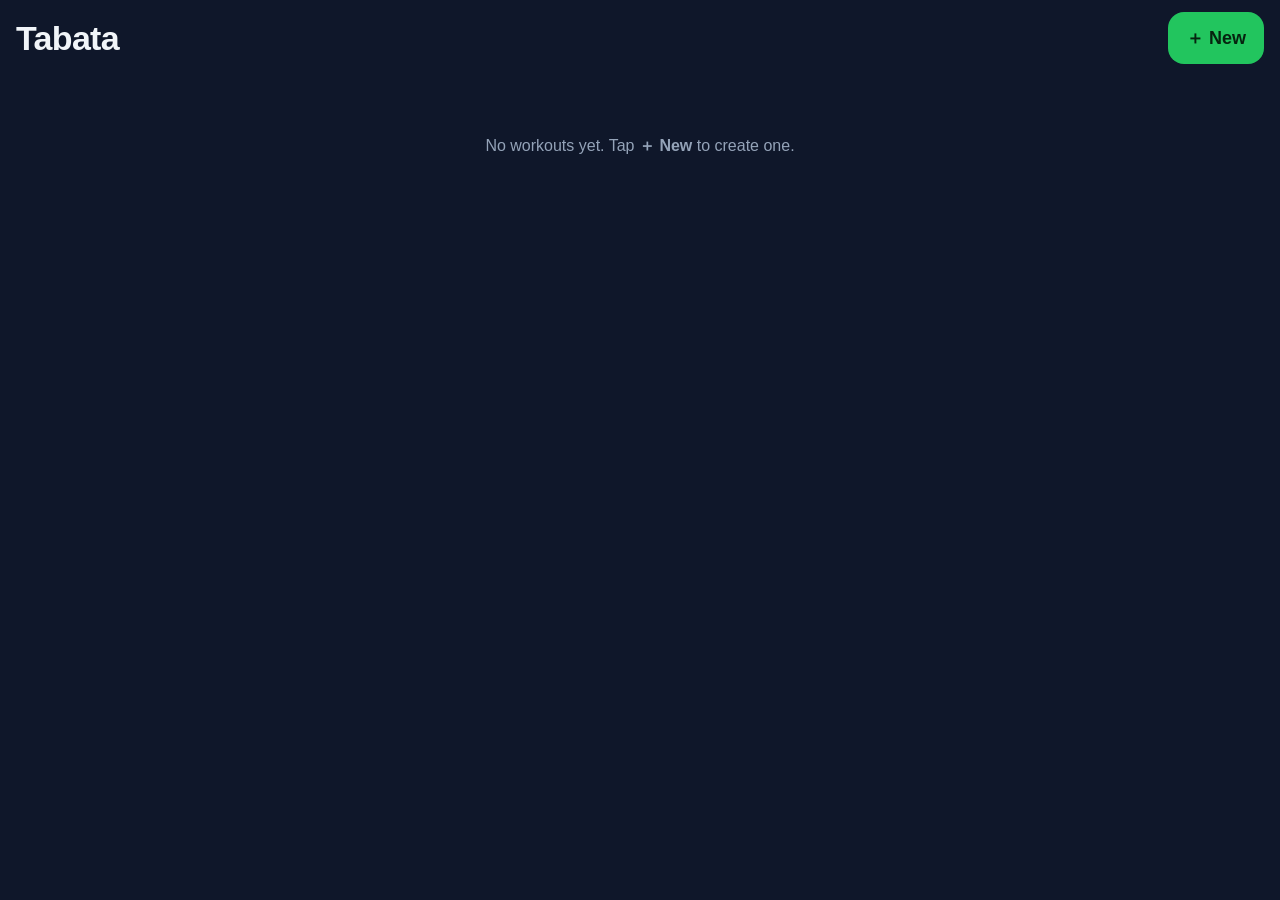
==== index.html @ 9a4bd782 "feat: simple Tabata interval timer PWA Vanilla HTML/CSS/JS PWA: named workout presets, drift-free ti" ====
<!DOCTYPE html>
<html lang="en">
<head>
  <meta charset="UTF-8" />
  <meta name="viewport" content="width=device-width, initial-scale=1.0, maximum-scale=1.0, user-scalable=no, viewport-fit=cover" />
  <title>Tabata</title>
  <meta name="theme-color" content="#0f172a" />
  <meta name="apple-mobile-web-app-capable" content="yes" />
  <meta name="apple-mobile-web-app-status-bar-style" content="black-translucent" />
  <meta name="apple-mobile-web-app-title" content="Tabata" />
  <link rel="manifest" href="manifest.webmanifest" />
  <link rel="apple-touch-icon" href="icons/icon-180.png" />
  <link rel="icon" href="icons/icon-192.png" />
  <link rel="stylesheet" href="styles.css" />
</head>
<body>
  <!-- HOME -->
  <section id="home" class="view">
    <header class="top">
      <h1>Tabata</h1>
      <button id="newBtn" class="btn btn-accent">＋ New</button>
    </header>
    <ul id="presetList" class="preset-list"></ul>
    <p id="emptyHint" class="hint hidden">No workouts yet. Tap <b>＋ New</b> to create one.</p>
  </section>

  <!-- EDITOR -->
  <section id="editor" class="view hidden">
    <header class="top">
      <button id="editorBack" class="btn btn-ghost">‹ Back</button>
      <h2 id="editorTitle">New workout</h2>
      <button id="deleteBtn" class="btn btn-ghost danger hidden">Delete</button>
    </header>
    <label class="field">
      <span>Name</span>
      <input id="nameInput" type="text" inputmode="text" placeholder="My workout" autocomplete="off" />
    </label>
    <div id="steppers" class="steppers"></div>
    <button id="saveBtn" class="btn btn-accent big">Save</button>
  </section>

  <!-- RUN -->
  <section id="run" class="view hidden">
    <div id="runStage" class="run-stage">
      <div id="phaseLabel" class="phase-label">Get Ready</div>
      <div id="bigTime" class="big-time">0</div>
      <div id="progress" class="progress">Rep 0/0 · Set 0/0</div>
      <div id="nextUp" class="next-up"></div>
    </div>
    <div class="run-controls">
      <button id="stopBtn" class="btn btn-ghost">Stop</button>
      <button id="pauseBtn" class="btn btn-accent big">Pause</button>
    </div>
  </section>

  <script src="app.js"></script>
</body>
</html>
---- styles.css ----
:root {
  --bg: #0f172a;
  --surface: #1e293b;
  --surface-2: #334155;
  --text: #f1f5f9;
  --muted: #94a3b8;
  --accent: #22c55e;
  --accent-press: #16a34a;
  --work: #22c55e;
  --rest: #f59e0b;
  --setrest: #3b82f6;
  --ready: #64748b;
  --done: #a855f7;
  --danger: #ef4444;
  --radius: 16px;
}

* { box-sizing: border-box; -webkit-tap-highlight-color: transparent; }

html, body {
  margin: 0;
  height: 100%;
  background: var(--bg);
  color: var(--text);
  font-family: -apple-system, BlinkMacSystemFont, "Segoe UI", Roboto, sans-serif;
  overscroll-behavior: none;
}

body {
  padding:
    calc(env(safe-area-inset-top) + 12px)
    calc(env(safe-area-inset-right) + 16px)
    calc(env(safe-area-inset-bottom) + 16px)
    calc(env(safe-area-inset-left) + 16px);
  min-height: 100dvh;
}

.view { display: flex; flex-direction: column; gap: 16px; min-height: 100%; }
.hidden { display: none !important; }

.top {
  display: flex;
  align-items: center;
  justify-content: space-between;
  gap: 12px;
}
.top h1 { font-size: 34px; margin: 0; font-weight: 800; letter-spacing: -0.02em; }
.top h2 { font-size: 20px; margin: 0; font-weight: 700; flex: 1; text-align: center; }

/* Buttons */
.btn {
  border: none;
  border-radius: var(--radius);
  font-size: 18px;
  font-weight: 700;
  padding: 14px 18px;
  color: var(--text);
  background: var(--surface-2);
  cursor: pointer;
  transition: transform 0.05s ease, background 0.15s ease;
  user-select: none;
}
.btn:active { transform: scale(0.97); }
.btn-accent { background: var(--accent); color: #06230f; }
.btn-accent:active { background: var(--accent-press); }
.btn-ghost { background: transparent; color: var(--muted); padding: 10px 12px; }
.btn-ghost.danger { color: var(--danger); }
.btn.big { width: 100%; padding: 20px; font-size: 22px; }

.hint { color: var(--muted); text-align: center; margin-top: 40px; }

/* Preset list */
.preset-list { list-style: none; margin: 0; padding: 0; display: flex; flex-direction: column; gap: 12px; }
.preset-card {
  background: var(--surface);
  border-radius: var(--radius);
  padding: 18px;
  display: flex;
  align-items: center;
  gap: 14px;
}
.preset-card .play {
  flex: 1;
  display: flex;
  flex-direction: column;
  gap: 4px;
  cursor: pointer;
  min-width: 0;
}
.preset-card .pname { font-size: 20px; font-weight: 700; overflow: hidden; text-overflow: ellipsis; white-space: nowrap; }
.preset-card .pmeta { font-size: 13px; color: var(--muted); }
.preset-card .edit {
  background: var(--surface-2);
  border: none;
  color: var(--muted);
  border-radius: 12px;
  padding: 10px 14px;
  font-size: 15px;
  font-weight: 700;
  cursor: pointer;
}
.preset-card .edit:active { transform: scale(0.95); }

/* Editor */
.field { display: flex; flex-direction: column; gap: 6px; }
.field span { font-size: 14px; color: var(--muted); font-weight: 600; }
.field input {
  background: var(--surface);
  border: 1px solid var(--surface-2);
  border-radius: var(--radius);
  color: var(--text);
  font-size: 20px;
  padding: 14px 16px;
  width: 100%;
}
.field input:focus { outline: none; border-color: var(--accent); }

.steppers { display: flex; flex-direction: column; gap: 10px; }
.stepper {
  background: var(--surface);
  border-radius: var(--radius);
  padding: 12px 14px;
  display: flex;
  align-items: center;
  gap: 12px;
}
.stepper .slabel { flex: 1; min-width: 0; }
.stepper .slabel .name { font-size: 16px; font-weight: 700; }
.stepper .slabel .sub { font-size: 12px; color: var(--muted); }
.stepper .sval { font-size: 26px; font-weight: 800; min-width: 62px; text-align: center; font-variant-numeric: tabular-nums; }
.stepper button {
  width: 52px; height: 52px;
  border-radius: 14px;
  border: none;
  background: var(--surface-2);
  color: var(--text);
  font-size: 28px;
  font-weight: 800;
  cursor: pointer;
  line-height: 1;
  display: flex; align-items: center; justify-content: center;
}
.stepper button:active { transform: scale(0.92); background: var(--accent); color: #06230f; }

/* Run screen */
#run { justify-content: space-between; }
.run-stage {
  flex: 1;
  border-radius: 24px;
  display: flex;
  flex-direction: column;
  align-items: center;
  justify-content: center;
  gap: 8px;
  transition: background 0.25s ease;
  background: var(--surface);
}
.run-stage.ready { background: var(--ready); }
.run-stage.work { background: var(--work); color: #06230f; }
.run-stage.rest { background: var(--rest); color: #3d2600; }
.run-stage.setrest { background: var(--setrest); }
.run-stage.done { background: var(--done); }
.run-stage.paused { filter: brightness(0.6); }

.phase-label { font-size: 40px; font-weight: 800; letter-spacing: -0.02em; text-transform: uppercase; }
.big-time { font-size: 34vw; font-weight: 900; line-height: 1; font-variant-numeric: tabular-nums; }
.progress { font-size: 20px; font-weight: 700; opacity: 0.85; }
.next-up { font-size: 15px; font-weight: 600; opacity: 0.7; min-height: 18px; }

.run-controls { display: flex; gap: 12px; align-items: center; }
.run-controls .btn.big { flex: 1; }
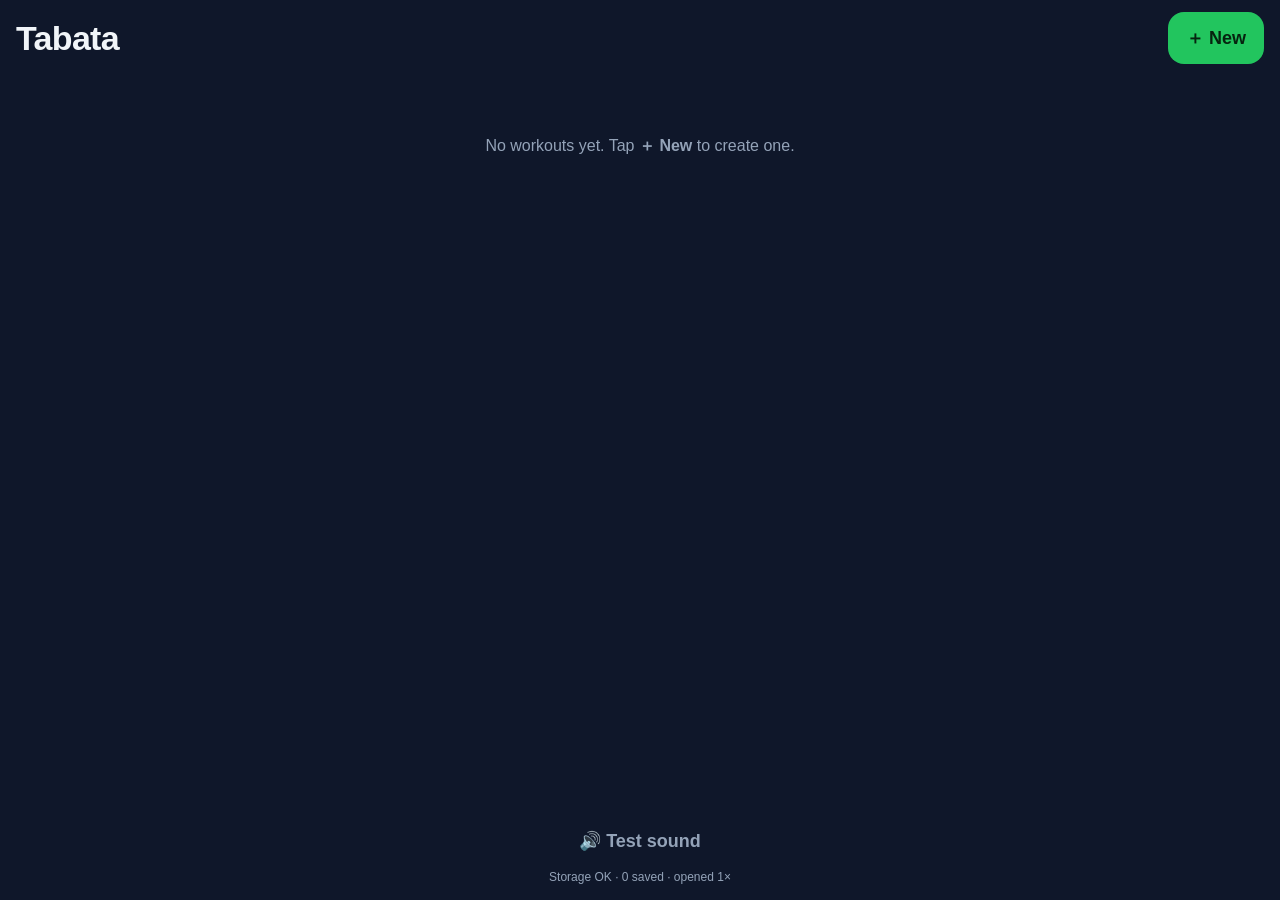
==== commit d3f6cf4a: "fix: iOS audio unlock + storage diagnostics + SW cache bump - Robust iOS audio: audioSession playbac" ====
--- a/index.html
+++ b/index.html
@@ -22,6 +22,10 @@
     </header>
     <ul id="presetList" class="preset-list"></ul>
     <p id="emptyHint" class="hint hidden">No workouts yet. Tap <b>＋ New</b> to create one.</p>
+    <footer class="home-foot">
+      <button id="testSound" class="btn btn-ghost">🔊 Test sound</button>
+      <span id="diag" class="diag"></span>
+    </footer>
   </section>
 
   <!-- EDITOR -->
--- a/styles.css
+++ b/styles.css
@@ -68,6 +68,17 @@
 .btn.big { width: 100%; padding: 20px; font-size: 22px; }
 
 .hint { color: var(--muted); text-align: center; margin-top: 40px; }
+
+.home-foot {
+  margin-top: auto;
+  padding-top: 16px;
+  display: flex;
+  flex-direction: column;
+  align-items: center;
+  gap: 8px;
+}
+.diag { font-size: 12px; color: var(--muted); text-align: center; }
+.diag.bad { color: var(--danger); font-weight: 700; }
 
 /* Preset list */
 .preset-list { list-style: none; margin: 0; padding: 0; display: flex; flex-direction: column; gap: 12px; }
